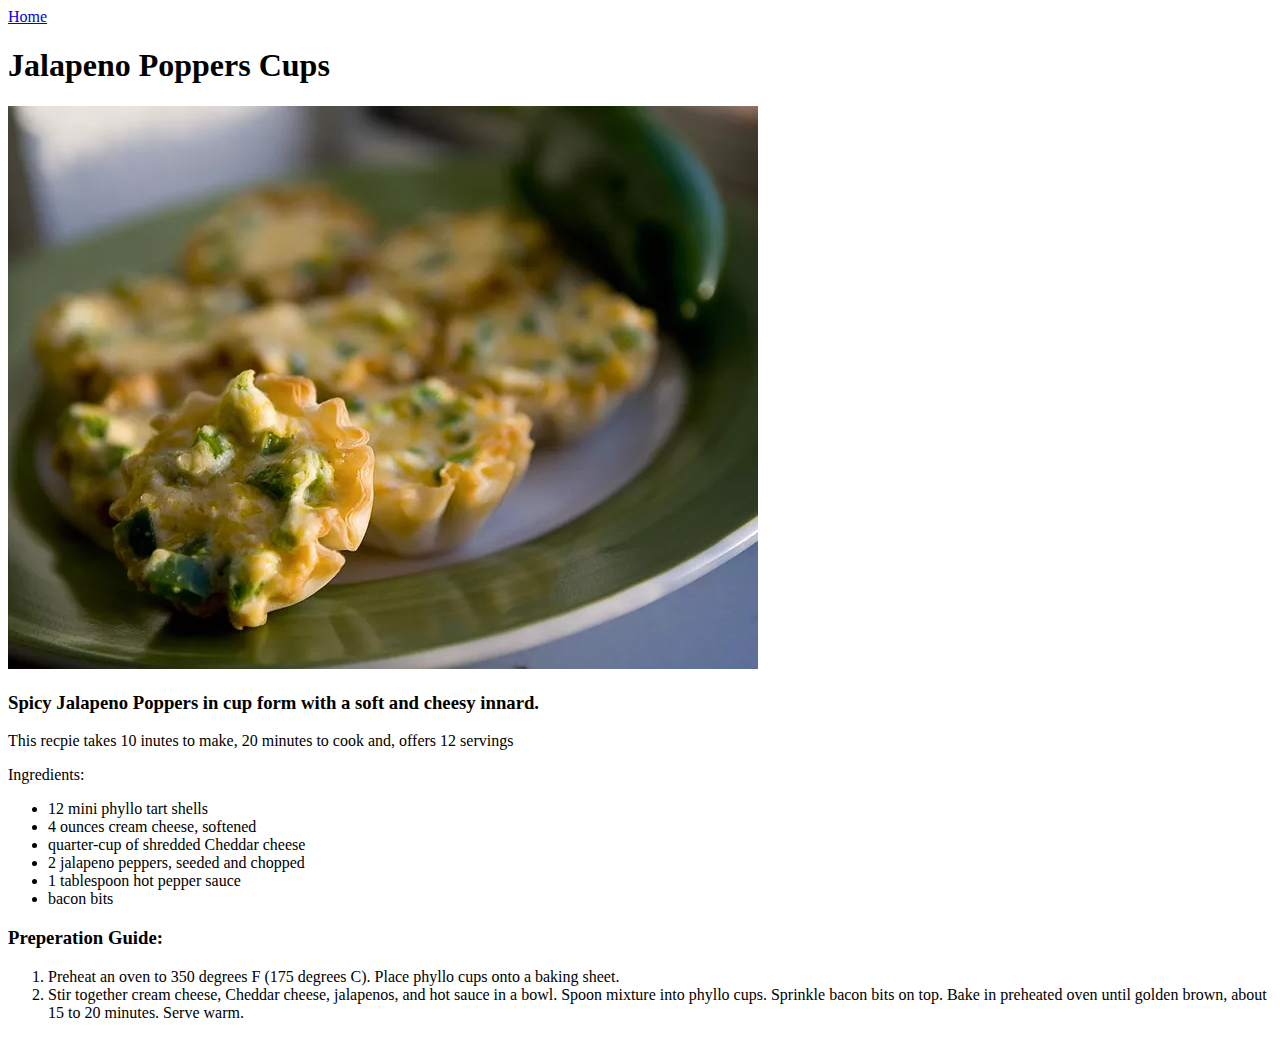
==== recipes/jalapeno-poppers.html @ 4be1ab16 "Constructed Basic Site. Ensuring links and recipes were intact." ====
<!DOCTYPE html>
<html lang="en">
    <head>
        <meta charset="utf-8">
        <title>Odin Recipes</title>
    </head>
    <body>
        <a href="../index.html">Home</a>
       <h1>Jalapeno Poppers Cups</h1> 
       <img src="../images/jpc-preview.webp" alt="Finished Jalapeno Popper Cups">
       <h3>Spicy Jalapeno Poppers in cup form with a soft and cheesy innard.</h3>
        <p>This recpie takes 10 inutes to make, 20 minutes to cook and, offers 12 servings</p>
        <p>Ingredients:</p>
        <ul>
            <li>12 mini phyllo tart shells</li>
            <li>4 ounces cream cheese, softened</li>
            <li>quarter-cup of shredded Cheddar cheese</li>
            <li>2 jalapeno peppers, seeded and chopped</li>
            <li>1 tablespoon hot pepper sauce</li>
            <li>bacon bits</li>
        </ul>

        <h3>Preperation Guide:</h3>
        <ol>
            <li>Preheat an oven to 350 degrees F (175 degrees C). Place phyllo cups onto a baking sheet.</li>
            <li>Stir together cream cheese, Cheddar cheese, jalapenos, and hot sauce in a bowl. Spoon mixture into phyllo cups. Sprinkle bacon bits on top. Bake in preheated oven until golden brown, about 15 to 20 minutes. Serve warm.</li>
        </ol>

    </body>
</html>
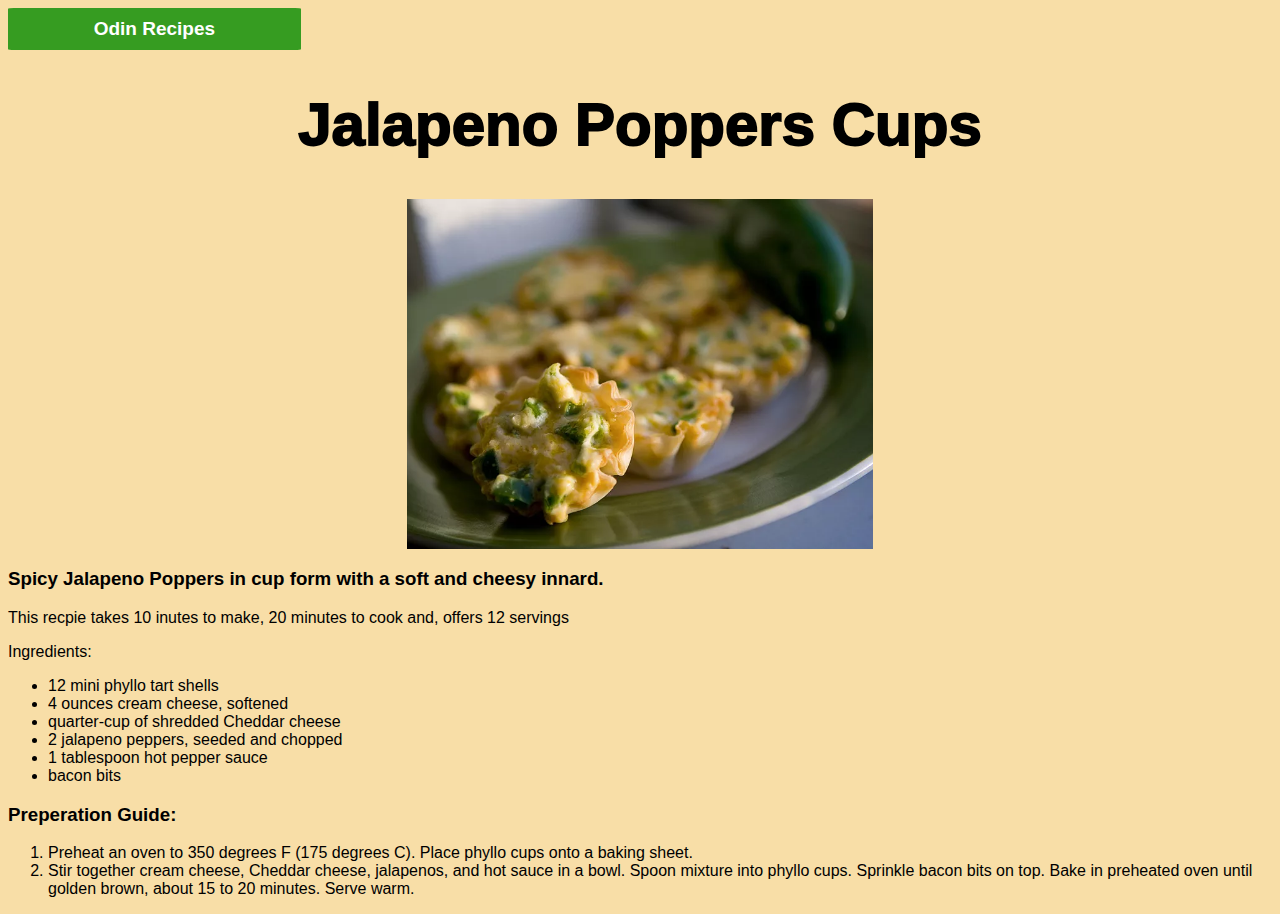
==== commit 29c9e201: "Added style to the recipe site" ====
--- a/recipes/jalapeno-poppers.html
+++ b/recipes/jalapeno-poppers.html
@@ -3,11 +3,12 @@
     <head>
         <meta charset="utf-8">
         <title>Odin Recipes</title>
+        <link rel="stylesheet" href="../styles.css">
     </head>
     <body>
-        <a href="../index.html">Home</a>
-       <h1>Jalapeno Poppers Cups</h1> 
-       <img src="../images/jpc-preview.webp" alt="Finished Jalapeno Popper Cups">
+        <a href="../index.html" class="Buttons indexButton">Odin Recipes</a>
+       <h1 class="title">Jalapeno Poppers Cups</h1> 
+       <img src="../images/jpc-preview.webp" alt="Finished Jalapeno Popper Cups" class="images">
        <h3>Spicy Jalapeno Poppers in cup form with a soft and cheesy innard.</h3>
         <p>This recpie takes 10 inutes to make, 20 minutes to cook and, offers 12 servings</p>
         <p>Ingredients:</p>
--- a/styles.css
+++ b/styles.css
@@ -0,0 +1,35 @@
+body{
+    background-color: rgb(248, 222, 167);
+    font-family: Verdana, "Geneva", Tahoma, sans-serif;
+    align-items: center;
+}
+.title{
+    font-size: 60px;
+    font-weight: 1000;
+    text-align: center;
+}
+.Buttons{
+    display: grid;
+    grid-row-gap: 10px;
+    place-items: center;
+
+    
+}
+.indexButton{
+    background: rgb(54, 156, 33);
+    padding: 10px 20px 10px 20px;
+    width: 20%;
+    border-radius: 2%;
+    text-align: center;
+    font-weight: 600;
+    font-size: 19px;
+    color: white;
+    text-decoration:none;
+}
+.images{
+    display: block;
+    margin-left: auto;
+    margin-right: auto;
+    height: 350px;
+    width: auto;
+}